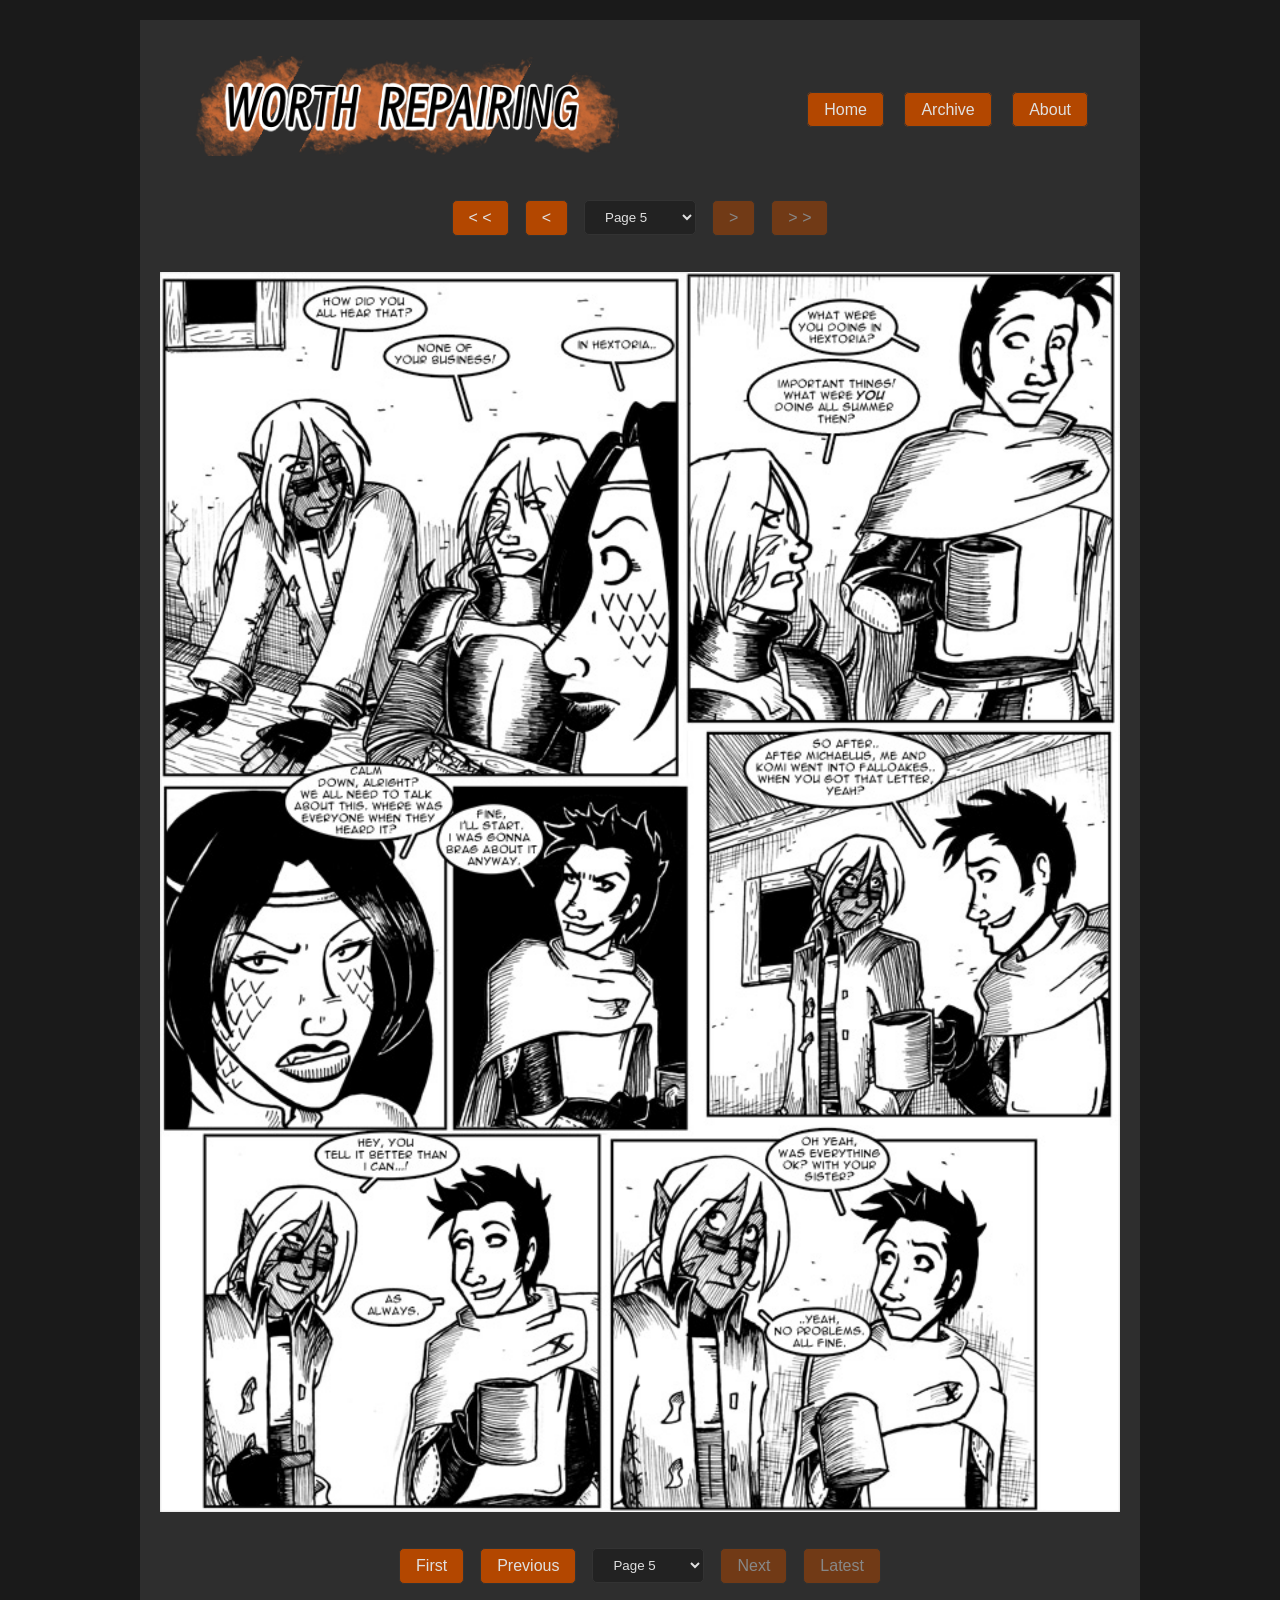
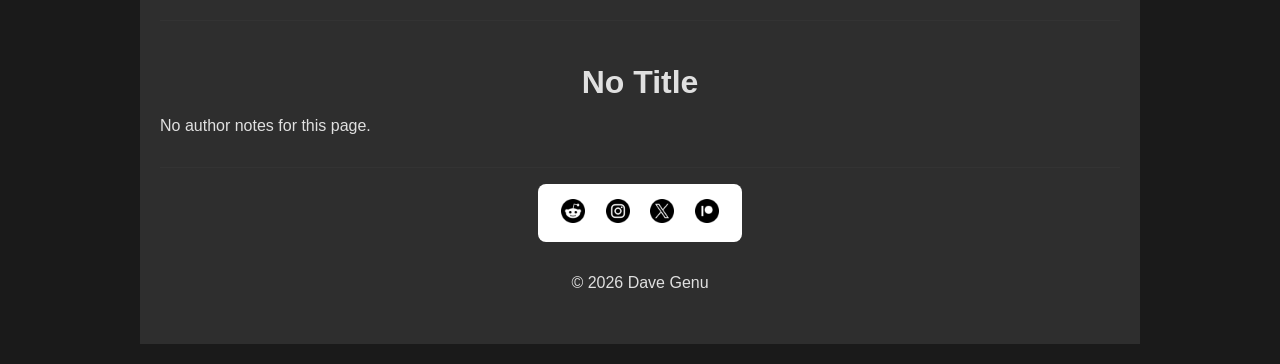
==== index.html @ 484f0c7c "Initialized workspace with Firebase Studio" ====
<!DOCTYPE html>
<html lang="en">
<head>
    <meta charset="UTF-8">
    <meta name="viewport" content="width=device-width, initial-scale=1.0">
    <title>Worth Repairing</title>

    <!-- SEO Meta Tags -->
    <meta name="description" content="A boy discovers the power to commune with malfunctioning and damaged objects, learn their intricacies, and satisfy their desires. The comic explores ideas of repair, maintenance, and how they interact with humanity and society at large.">
    <meta name="keywords" content="webcomic, slice of life, sci-fi, dark comedy, supernatural, repair, maintenance, comic">

    <!-- Open Graph / Facebook / Discord -->
    <meta property="og:type" content="website">
    <meta property="og:title" content="Worth Repairing - A Webcomic">
    <meta property="og:description" content="A boy discovers the power to commune with malfunctioning and damaged objects, learn their intricacies, and satisfy their desires.">
    <meta property="og:image" content="images/supporting/webtitle.png">
    <meta property="og:url" content="https://worthrepairing.com"> <!-- Replace with your actual domain -->

    <!-- Twitter -->
    <meta property="twitter:card" content="summary_large_image">
    <meta property="twitter:title" content="Worth Repairing - A Webcomic">
    <meta property="twitter:description" content="A boy discovers the power to commune with malfunctioning and damaged objects, learn their intricacies, and satisfy their desires.">
    <meta property="twitter:image" content="images/supporting/webtitle.png">
    <meta property="twitter:url" content="https://worthrepairing.com"> <!-- Replace with your actual domain -->

    <link rel="stylesheet" href="style.css">
</head>
<body>
    <div class="container">
        <header>
            <img src="images/supporting/bannerbg.gif" class="header-banner" alt="Webcomic Banner">
            <div class="header-content">
                <h1>
                    <a href="index.html">
                        <img src="images/supporting/webtitle.png" class="header-title-image" alt="Worth Repairing">
                    </a>
                </h1>
                <nav>
                    <a href="index.html">Home</a>
                    <a href="archive.html">Archive</a>
                    <a href="about.html">About</a>
                </nav>
            </div>
        </header>
        <main>
            <div class="top-nav">
                <a href="#" id="first-comic">&#60; &#60;</a>
                <a href="#" id="prev-comic">&#60;</a>
                <select id="chapter-select"></select>
                <a href="#" id="next-comic">&#62;</a>
                <a href="#" id="latest-comic">&#62; &#62;</a>
            </div>
            <div class="comic-container">
                <img src="" id="comic-image" alt="Comic Strip">
            </div>
            <div class="bottom-nav">
                <a href="#" id="first-comic-bottom">First</a>
                <a href="#" id="prev-comic-bottom">Previous</a>
                <select id="chapter-select-bottom"></select>
                <a href="#" id="next-comic-bottom">Next</a>
                <a href="#" id="latest-comic-bottom">Latest</a>
            </div>
            <div class="blog-section">
                <h2 id="blog-title"></h2>
                <p id="blog-date"></p>
                <div id="blog-content"></div>
            </div>
        </main>
        <site-footer></site-footer>
    </div>
    <script src="main.js" type="module"></script>
    <script src="footer.js" type="module"></script>
</body>
</html>
---- style.css ----
/* --- Color Palette --- */
:root {
    --background-color: #1a1a1a;
    --container-background: #2e2e2e;
    --text-color: #e0e0e0;
    --button-background: #B34700;
    --button-border-color: #333;
    --button-disabled-opacity: 0.5;
    --dropdown-background: #222;
}

body {
    background-color: var(--background-color);
    color: var(--text-color);
    font-family: sans-serif;
    margin: 0;
    display: flex;
    justify-content: center;
    padding: 0 20px;
    box-sizing: border-box;
}

.container {
    background-color: var(--container-background);
    max-width: 1000px;
    padding: 20px;
    width: 100%;
    box-sizing: border-box;
    margin: 20px 0;
}

h2 {
    font-size: 2rem;
    text-align: center;
    margin-bottom: 1rem;
}

header {
    display: flex;
    align-items: center;
    min-height: 100px;
    position: relative;
}

.header-banner {
    display: none; /* Banner hidden as requested */
}

.header-content {
    width: 100%;
    display: flex;
    justify-content: space-between;
    align-items: center;
    padding: 1rem 2rem;
    box-sizing: border-box;
    flex-wrap: wrap;
}

header h1 {
    margin: 0;
}

.header-title-image {
    max-height: 100px;
    max-width: 100%;
}

header h1 a,
header nav a {
    color: var(--text-color);
    text-decoration: none;
}

header nav a {
    background-color: var(--button-background);
    border: 1px solid var(--button-border-color);
    padding: 0.5rem 1rem;
    margin-left: 1rem;
    border-radius: 5px;
}

.top-nav, .bottom-nav {
    width: 100%;
    display: flex;
    justify-content: center;
    align-items: center;
    padding: 1rem 0;
    flex-wrap: wrap;
}

.top-nav a, .bottom-nav a, .top-nav select, .bottom-nav select {
    color: var(--text-color);
    background-color: var(--button-background);
    border: 1px solid var(--button-border-color);
    padding: 0.5rem 1rem;
    text-decoration: none;
    margin: 0.25rem 0.5rem;
    border-radius: 5px;
}

.top-nav select, .bottom-nav select {
    background-color: var(--dropdown-background);
}

.comic-container {
    width: 100%;
    display: flex;
    justify-content: center;
    align-items: center;
    margin: 1rem 0;
}

#comic-image {
    width: 100%;
    height: auto;
}

.blog-section {
    width: 100%;
    border-top: 1px solid var(--button-border-color);
    margin-top: 1rem;
    padding-top: 1rem;
}

.disabled {
    pointer-events: none;
    opacity: var(--button-disabled-opacity);
}

/* --- Responsive Design --- */
@media (max-width: 600px) {
    header {
        height: auto; /* Allow header to grow */
    }

    .header-content {
        flex-direction: column;
        justify-content: center;
        gap: 1rem; /* Add space between title and nav */
        padding: 1rem;
    }

    header nav a {
        margin: 0 0.5rem; /* Adjust margin for centered layout */
    }
}
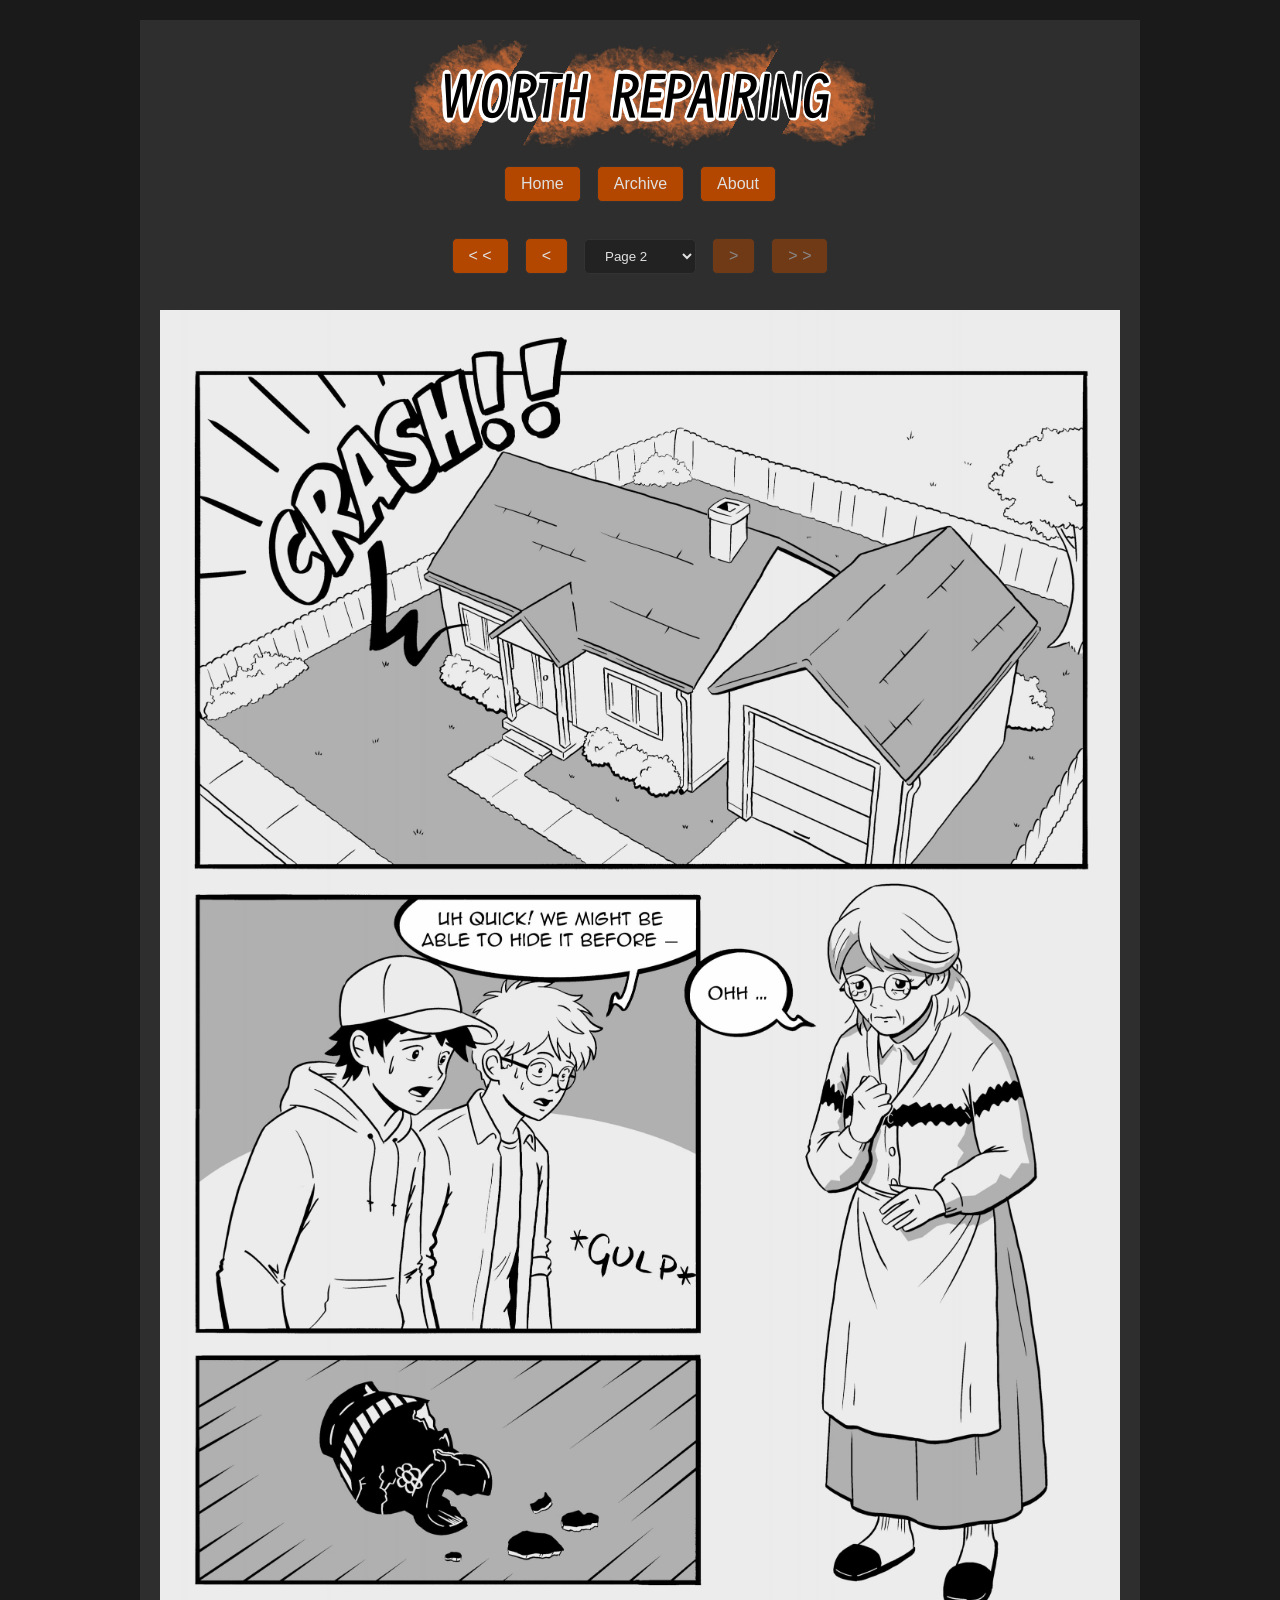
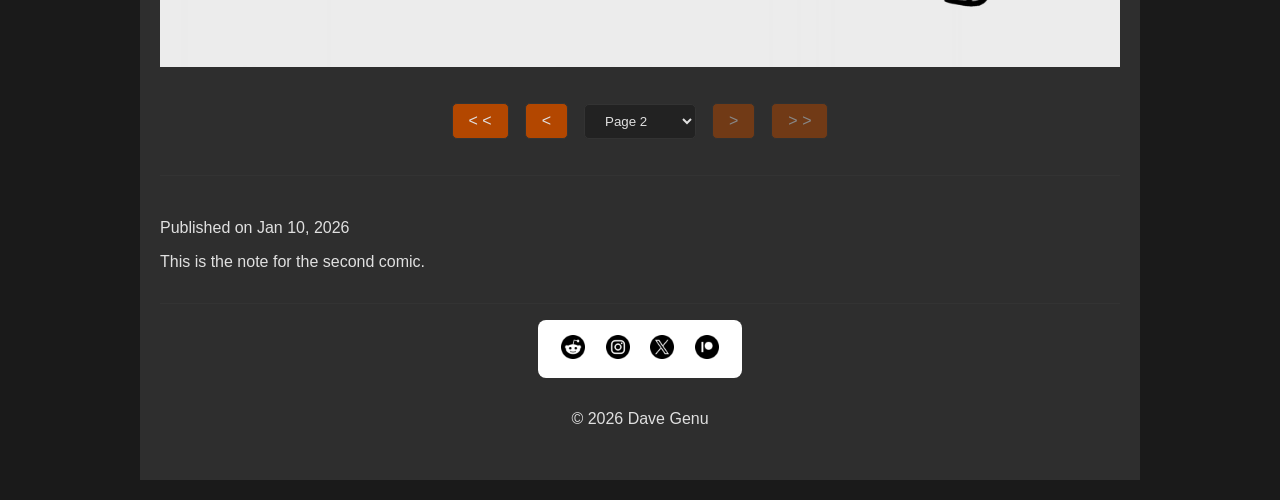
==== commit 88183884: "Removed placeholder comics, updated the header." ====
--- a/index.html
+++ b/index.html
@@ -28,19 +28,14 @@
 <body>
     <div class="container">
         <header>
-            <img src="images/supporting/bannerbg.gif" class="header-banner" alt="Webcomic Banner">
-            <div class="header-content">
-                <h1>
-                    <a href="index.html">
-                        <img src="images/supporting/webtitle.png" class="header-title-image" alt="Worth Repairing">
-                    </a>
-                </h1>
-                <nav>
-                    <a href="index.html">Home</a>
-                    <a href="archive.html">Archive</a>
-                    <a href="about.html">About</a>
-                </nav>
-            </div>
+            <a href="index.html">
+                <img src="images/supporting/webtitle.png" class="header-title-image" alt="Worth Repairing">
+            </a>
+            <nav>
+                <a href="index.html">Home</a>
+                <a href="archive.html">Archive</a>
+                <a href="about.html">About</a>
+            </nav>
         </header>
         <main>
             <div class="top-nav">
@@ -54,11 +49,11 @@
                 <img src="" id="comic-image" alt="Comic Strip">
             </div>
             <div class="bottom-nav">
-                <a href="#" id="first-comic-bottom">First</a>
-                <a href="#" id="prev-comic-bottom">Previous</a>
+                <a href="#" id="first-comic-bottom">&#60; &#60;</a>
+                <a href="#" id="prev-comic-bottom">&#60;</a>
                 <select id="chapter-select-bottom"></select>
-                <a href="#" id="next-comic-bottom">Next</a>
-                <a href="#" id="latest-comic-bottom">Latest</a>
+                <a href="#" id="next-comic-bottom">&#62;</a>
+                <a href="#" id="latest-comic-bottom">&#62; &#62;</a>
             </div>
             <div class="blog-section">
                 <h2 id="blog-title"></h2>
--- a/style.css
+++ b/style.css
@@ -35,51 +35,41 @@
     margin-bottom: 1rem;
 }
 
+/* --- Header --- */
 header {
     display: flex;
+    flex-direction: column;
     align-items: center;
-    min-height: 100px;
-    position: relative;
-}
-
-.header-banner {
-    display: none; /* Banner hidden as requested */
-}
-
-.header-content {
-    width: 100%;
-    display: flex;
-    justify-content: space-between;
-    align-items: center;
-    padding: 1rem 2rem;
-    box-sizing: border-box;
-    flex-wrap: wrap;
-}
-
-header h1 {
-    margin: 0;
+    gap: 1rem; /* Replaces margin for spacing between elements */
+    margin-bottom: 1rem;
 }
 
 .header-title-image {
-    max-height: 100px;
     max-width: 100%;
+    height: auto;
+    display: block;
+    max-height: 120px; /* Maintain original max-height */
 }
 
-header h1 a,
-header nav a {
+header nav {
+    display: flex;
+    justify-content: center;
+    gap: 1rem; /* Adds space between nav links */
+}
+
+nav a {
     color: var(--text-color);
     text-decoration: none;
-}
-
-header nav a {
     background-color: var(--button-background);
     border: 1px solid var(--button-border-color);
     padding: 0.5rem 1rem;
-    margin-left: 1rem;
     border-radius: 5px;
+    /* margin is no longer needed thanks to gap */
 }
 
-.top-nav, .bottom-nav {
+/* --- Navigation --- */
+.top-nav,
+.bottom-nav {
     width: 100%;
     display: flex;
     justify-content: center;
@@ -88,7 +78,10 @@
     flex-wrap: wrap;
 }
 
-.top-nav a, .bottom-nav a, .top-nav select, .bottom-nav select {
+.top-nav a,
+.bottom-nav a,
+.top-nav select,
+.bottom-nav select {
     color: var(--text-color);
     background-color: var(--button-background);
     border: 1px solid var(--button-border-color);
@@ -98,10 +91,12 @@
     border-radius: 5px;
 }
 
-.top-nav select, .bottom-nav select {
+.top-nav select,
+.bottom-nav select {
     background-color: var(--dropdown-background);
 }
 
+/* --- Comic & Blog --- */
 .comic-container {
     width: 100%;
     display: flex;
@@ -127,20 +122,14 @@
     opacity: var(--button-disabled-opacity);
 }
 
-/* --- Responsive Design --- */
+/* --- Responsive Styles --- */
 @media (max-width: 600px) {
-    header {
-        height: auto; /* Allow header to grow */
-    }
-
-    .header-content {
-        flex-direction: column;
-        justify-content: center;
-        gap: 1rem; /* Add space between title and nav */
-        padding: 1rem;
-    }
-
-    header nav a {
-        margin: 0 0.5rem; /* Adjust margin for centered layout */
+    .top-nav a,
+    .bottom-nav a,
+    .top-nav select,
+    .bottom-nav select {
+        padding: 0.3rem 0.4rem;
+        font-size: 0.8rem;
+        margin: 0.2rem;
     }
 }
